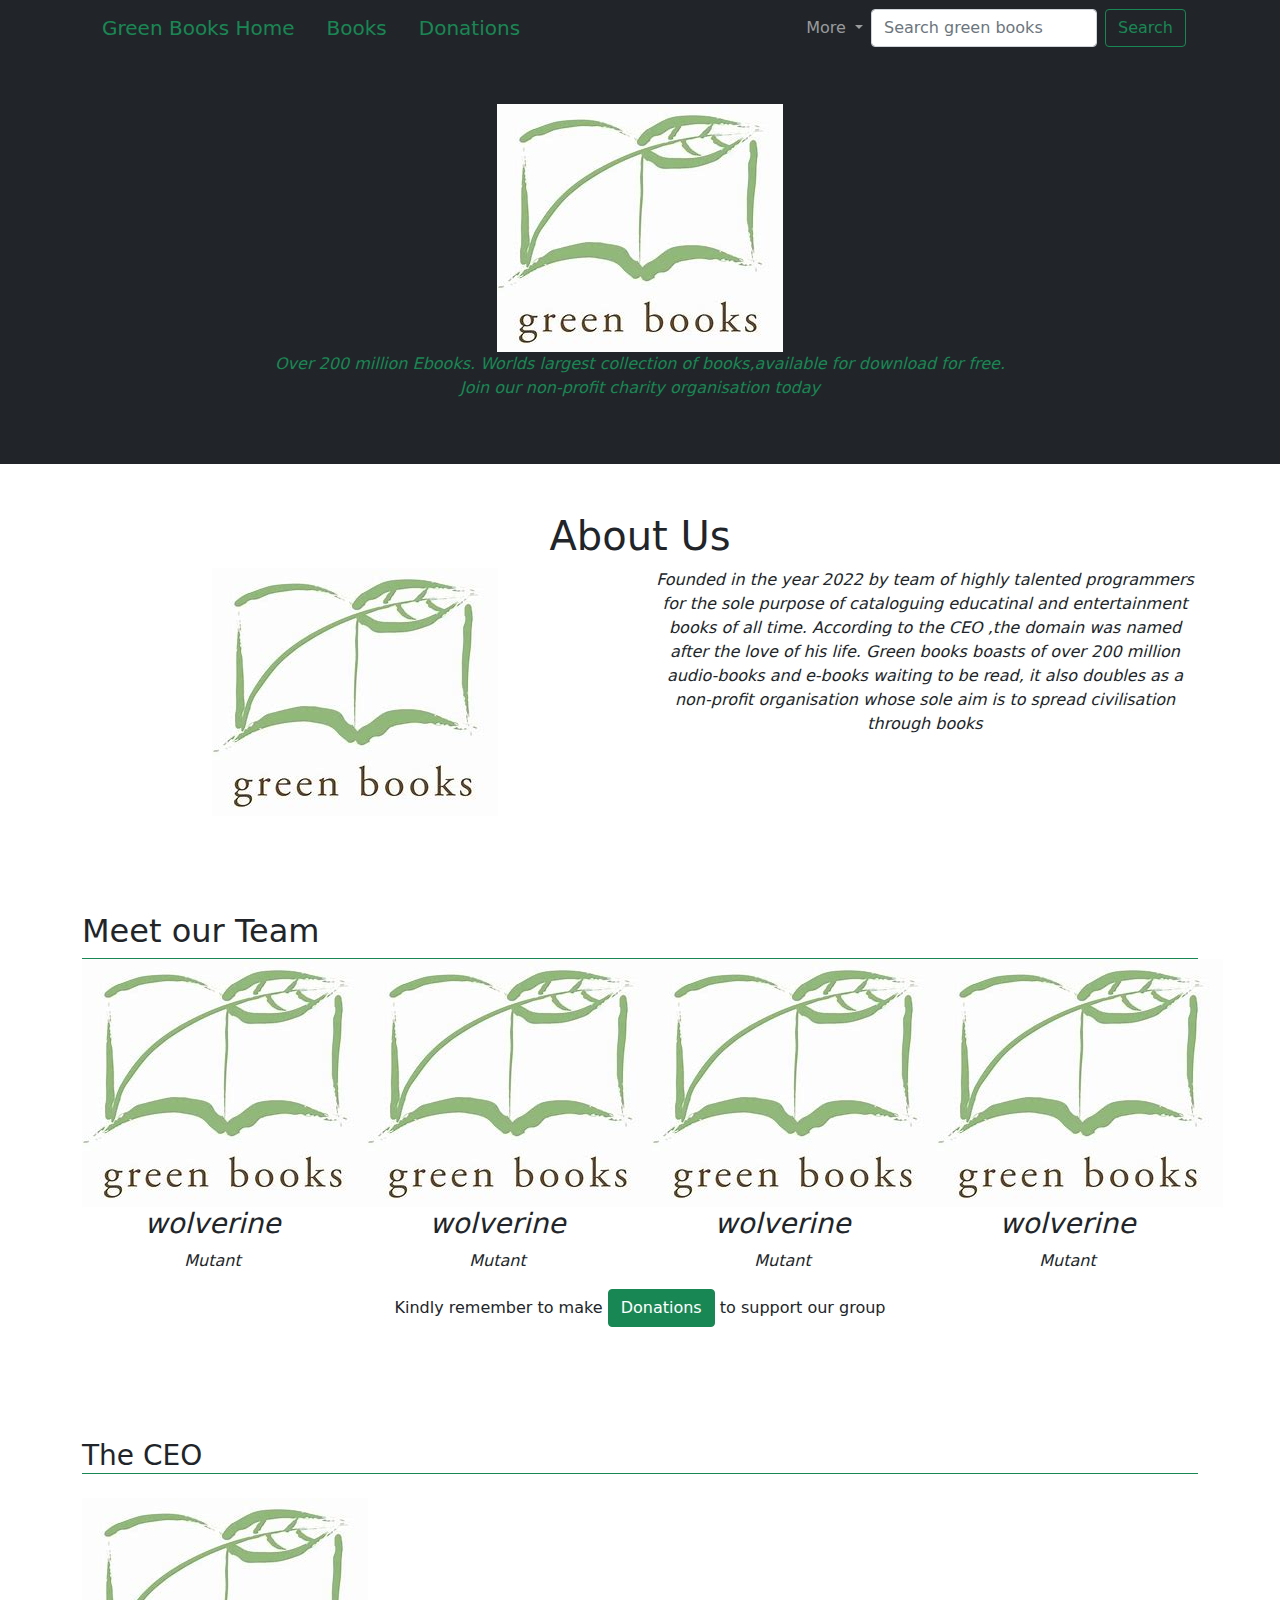
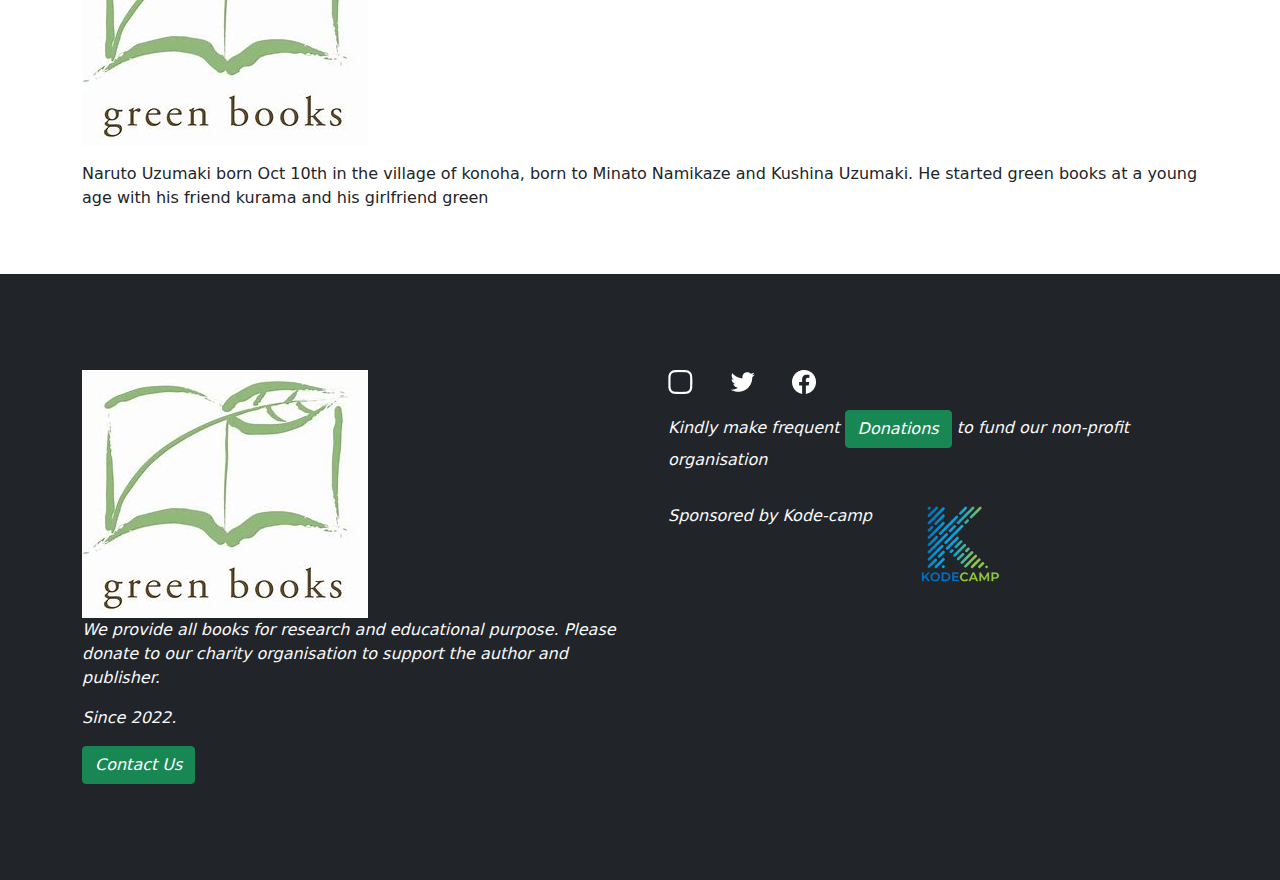
==== about.html @ b1365628 "ch:new file" ====
<!DOCTYPE html>
<html lang="en">
<head>
    <meta charset="UTF-8">
    <meta http-equiv="X-UA-Compatible" content="IE=edge">
    <meta name="viewport" content="width=device-width, initial-scale=1.0">
    <link rel="stylesheet" href="css/style.css">
    <link rel="stylesheet" href="css/bootstrap.min.css">
    <title>About</title>
</head>
<body>
    <section id="header-section" class="navbar-dark bg-dark">
        <div class="container">
           <div class="nav-section">
               <nav class="navbar navbar-expand-lg ">
                   <div class="container-fluid">
                     <a class="navbar-brand text-success px-2" href="#">Green Books Home</a>
                     <a class="navbar-brand text-success px-2" href="#">Books</a>
                     <a class="navbar-brand text-success px-2" href="#">Donations</a>
                     <button class="navbar-toggler" type="button" data-bs-toggle="collapse" data-bs-target="#navbarSupportedContent" aria-controls="navbarSupportedContent" aria-expanded="false" aria-label="Toggle navigation">
                       <span class="navbar-toggler-icon"></span>
                     </button>
                     <div class="collapse navbar-collapse" id="navbarSupportedContent">
                       <ul class="navbar-nav ms-auto mb-2 mb-lg-0">
                         
                        
                         <li class="nav-item dropdown">
                           <a class="nav-link dropdown-toggle" href="#" id="navbarDropdown" role="button" data-bs-toggle="dropdown" aria-expanded="false">
                             More
                           </a>
                           <ul class="dropdown-menu" aria-labelledby="navbarDropdown">
                             <li><a class="dropdown-item" href="#">Login</a></li>
                             <li><a class="dropdown-item" href="#">Sign Up</a></li> 
                             <li><hr class="dropdown-divider"></li>
                             <li><a class="dropdown-item" href="#">Authors</a></li> 
                             <li><a class="dropdown-item" href="#">Contact Us</a></li> 
                             <li><a class="dropdown-item" href="#">Place Order</a></li> 
                             <li><a class="dropdown-item" href="#">FAQs</a></li>
                             <li><a class="dropdown-item" href="#">About us</a></li> 
       
                             
                           </ul>
                         </li>
                         
                       </ul>
                       <form class="d-flex">
                         <input class="form-control me-2" type="search" placeholder="Search green books" aria-label="Search">
                         <button class="btn btn-outline-success" type="submit">Search</button>
                       </form>
                     </div>
                   </div>
                 </nav>
              
       
            </div>
        </div>
        <div class="header-icon text-center py-5" >
            <img src="img/OIP.jpg" alt="">
            <p class="text-success"> <i>Over 200 million Ebooks. Worlds largest collection of books,available for download for free. <br> Join our non-profit charity organisation today</i> </p>
   
        </div>
    </section>    
   <section id="about-header" class="py-5">
           <div class="container">
               <div class="about-us">
                   <div class="text-center">
                       <h1>About Us</h1>
                   </div>
               </div>
               <div class="about-message">
                   <div class="row">
                       <div class="col-lg-6 col-md-12 col-12">
                           <div class="icon text-center">
                               <img src="img/OIP.jpg" alt="green-books">
                           </div>

                       </div>
                       <div class="col-lg-6 col-md-12 col-12">
                           <div class="about-text fst-italic">
                               <p class="text-center">Founded in the year 2022 by team of highly talented programmers for the sole purpose of cataloguing educatinal and entertainment books of all time. According to the CEO ,the domain was named after the love of his life.
                                   Green books boasts of over 200 million audio-books and e-books waiting to be read, it also doubles as a non-profit organisation whose sole aim is to spread civilisation through books
                               </p>
                           </div>

                       </div>
                   </div>
               </div>
           </div>
    </section>
    <section id="team-section" class="py-5">
        <div class="container">
            <div class="header border-bottom border-success">
                <h2>Meet our Team</h2>
            </div>
            <div class="row">
                
                    <div class="col-lg-3 col-md-6 col-12">
                       <div class="image-bag text-center fst-italic">
                           <img src="img/OIP.jpg" alt="">
                           <h3>wolverine</h3>
                           <p>Mutant</p>
                       </div> 

                    </div>
                    <div class="col-lg-3 col-md-6 col-12">
                        <div class="image-bag text-center fst-italic">
                            <img src="img/OIP.jpg" alt="">
                            <h3>wolverine</h3>
                            <p>Mutant</p>
                        </div> 
                    </div>
                    <div class="col-lg-3 col-md-6 col-12">
                        <div class="image-bag text-center fst-italic">
                            <img src="img/OIP.jpg" alt="">
                            <h3>wolverine</h3>
                            <p>Mutant</p>
                        </div> 


                    </div>
                    <div class="col-lg-3 col-md-6 col-12">
                        <div class="image-bag text-center fst-italic">
                            <img src="img/OIP.jpg" alt="">
                            <h3>wolverine</h3>
                            <p>Mutant</p>
                        </div> 


                    </div>
                
               
            </div>
            <div class="text-center">
                <p>Kindly remember to make <a class="btn btn-success" href="#" role="button">Donations</a> to support our group</p>
            </div>
        </div>
    </section>
    <section id="ceo-section" class="py-5">
        <div class="container">
            <h3 class="border-bottom border-success">The CEO</h3>
            <div class="ceo-image d-flex py-3">
                <img src="img/OIP.jpg" alt="ceo-img" class="img-fluid">
            </div>
            <p>Naruto Uzumaki born Oct 10th in the village of konoha, born to Minato Namikaze and Kushina Uzumaki. He started green books at a young age with his friend kurama and his girlfriend green </p> 
        </div>
    </section>
    <section id="bottom" class="py-5 bg-dark">
        <div class="container">
            <div class="row ">
                <div class="col-lg-6 col-md-12 col-12 fst-italic py-5">
                    <div class="green-icon">
                        <img src="img/OIP.jpg" alt="green-books" class="img-fluid">
                    </div>
                    <p class="text-light"> We provide all books for research and educational purpose. Please donate to our charity organisation to support the author and publisher.</p>
                    <p class="text-light">Since 2022.</p>
                    <a class="btn btn-success" href="#" role="button">Contact Us</a>
                    

                </div>
                <div class="col-lg-6 col-md-12 col-12 fst-italic py-5">
                    <div class="media-icons ">
                        <img src="img/instagram.png" alt="instagaram" class="px-3">
                        <img src="img/twitter.png" alt="twitter" class="px-3">
                        <img src="img/Vector.png" alt="vector" class="px-3">
                    </div>
                    <p class="text-light px-3 pt-3"> Kindly make frequent  <a class="btn btn-success " href="#" role="button">Donations</a> to fund our non-profit organisation </p>
                    <p>
                        <div class="d-flex ">
                            <div class="text text-light px-3 pt-3">
                                Sponsored by Kode-camp
                            </div>
                            
                                <img src="img/kodecamp_logo.png" alt="">
                            
                        </div>
                    </p>

                </div>

            </div>

        </div>

    </section> 
    
    

    <script src="js/bootstrap.min.js"></script>
</body>
</html>
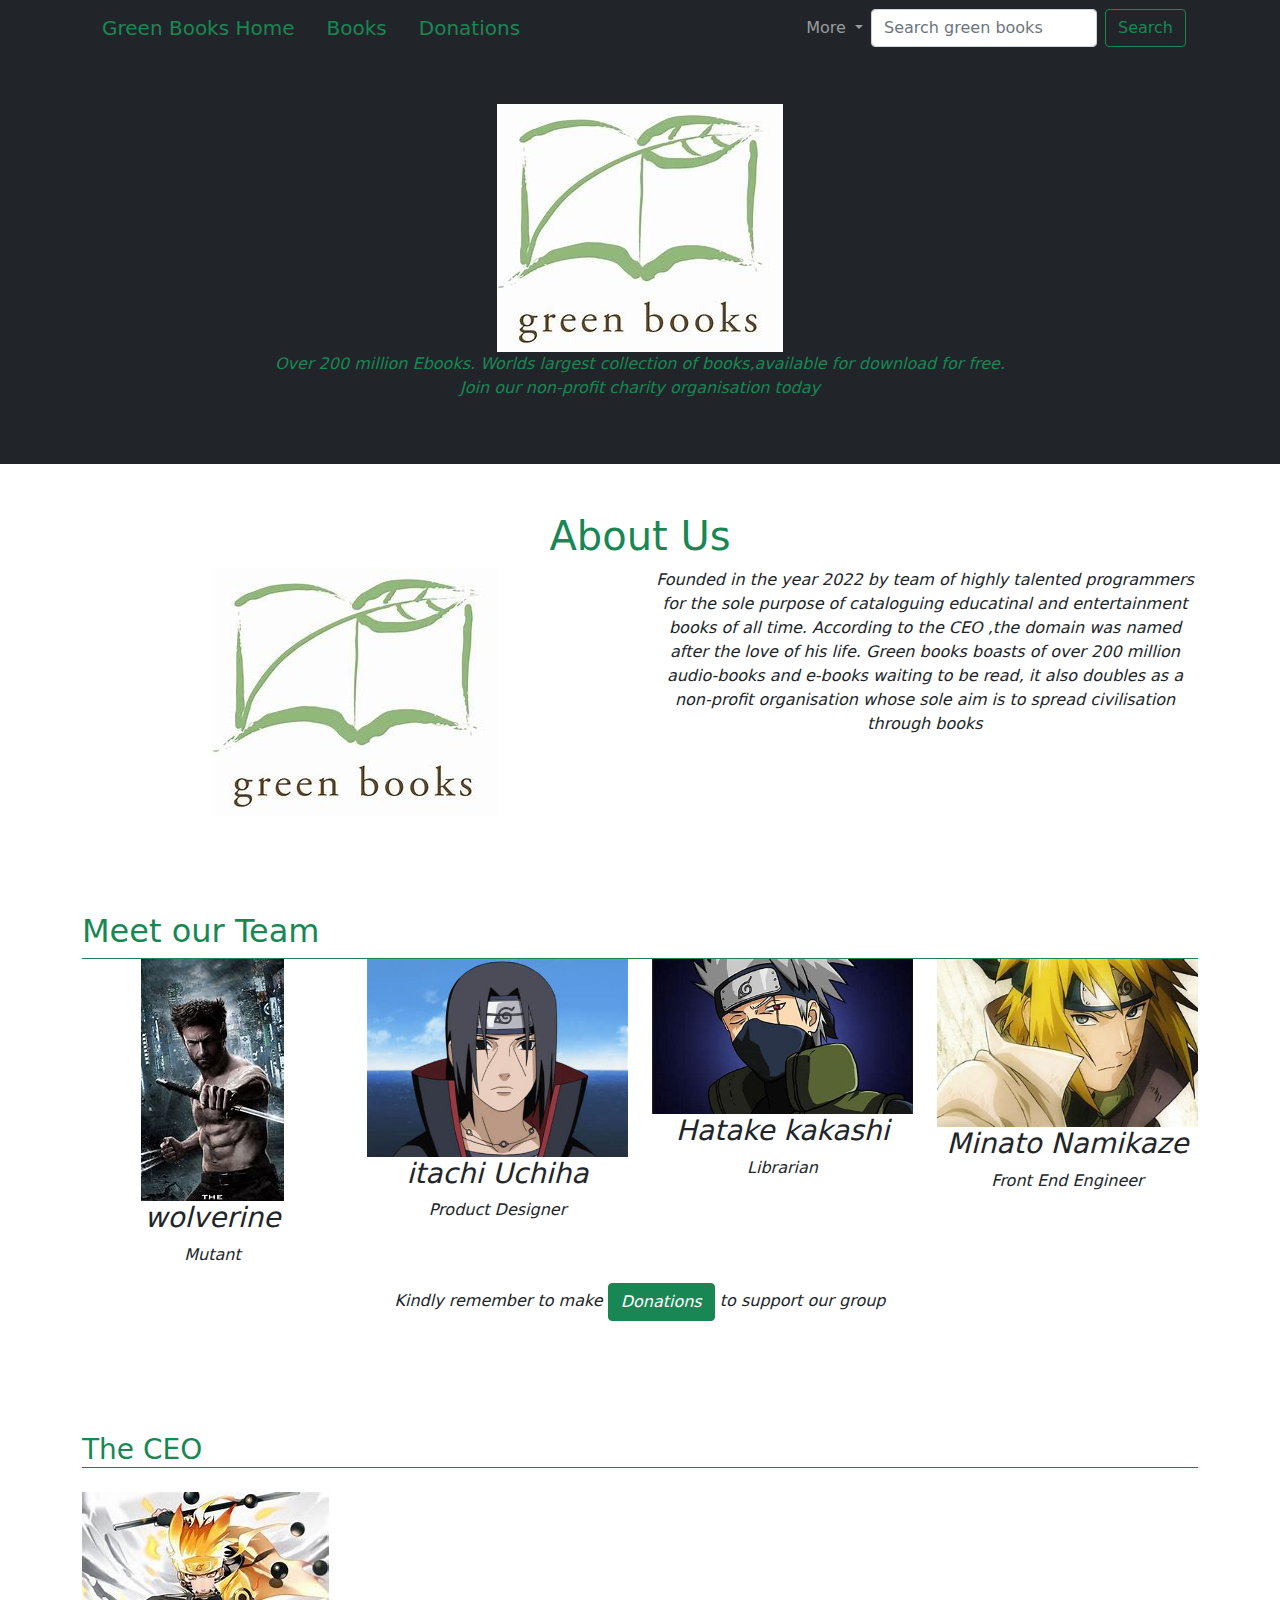
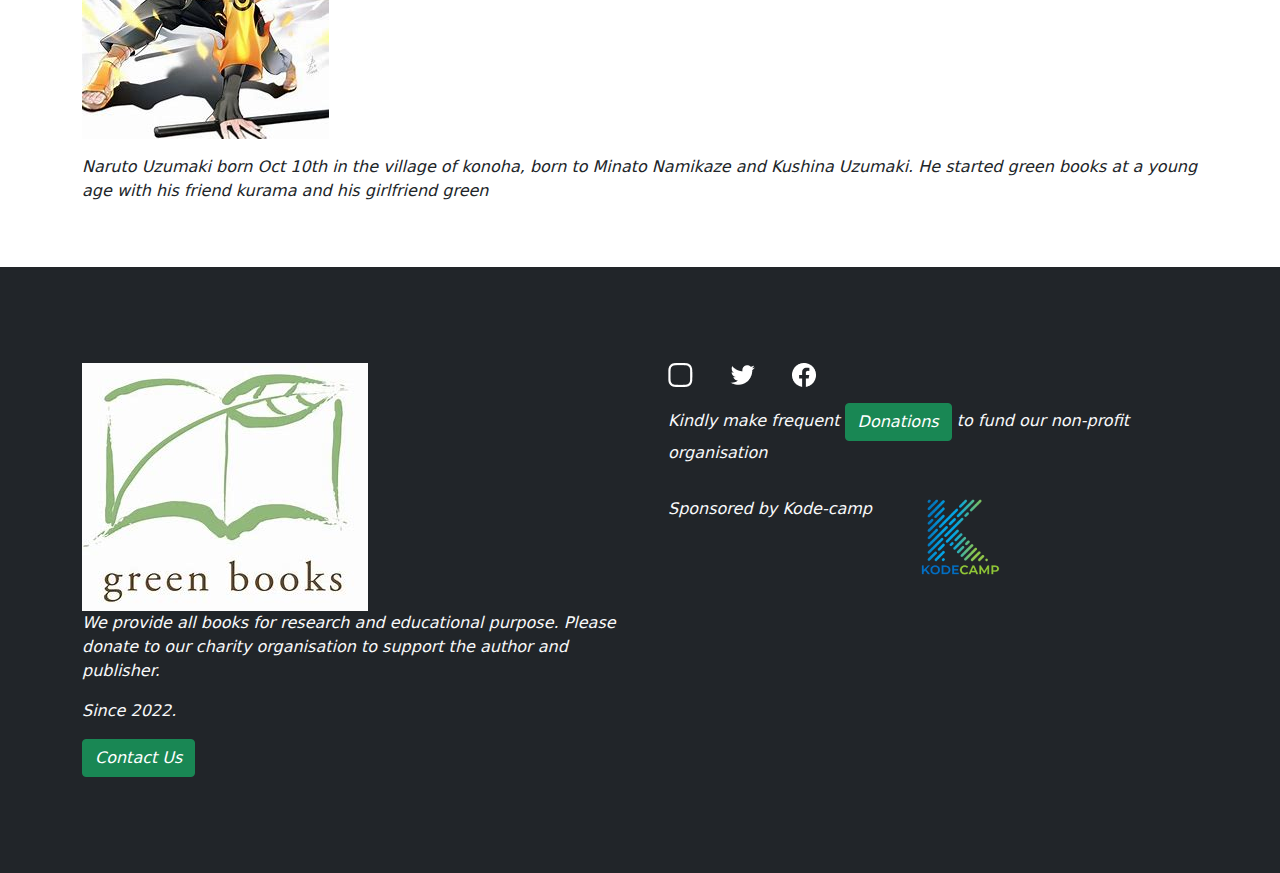
==== commit 1048be6e: "ch:update" ====
--- a/about.html
+++ b/about.html
@@ -33,10 +33,10 @@
                              <li><a class="dropdown-item" href="#">Sign Up</a></li> 
                              <li><hr class="dropdown-divider"></li>
                              <li><a class="dropdown-item" href="#">Authors</a></li> 
-                             <li><a class="dropdown-item" href="#">Contact Us</a></li> 
+                             <li><a class="dropdown-item" href="contact.html">Contact Us</a></li> 
                              <li><a class="dropdown-item" href="#">Place Order</a></li> 
                              <li><a class="dropdown-item" href="#">FAQs</a></li>
-                             <li><a class="dropdown-item" href="#">About us</a></li> 
+                             <li><a class="dropdown-item" href="about.html">About us</a></li> 
        
                              
                            </ul>
@@ -62,8 +62,8 @@
     </section>    
    <section id="about-header" class="py-5">
            <div class="container">
-               <div class="about-us">
-                   <div class="text-center">
+               <div class="about-us ">
+                   <div class="text-center text-success">
                        <h1>About Us</h1>
                    </div>
                </div>
@@ -90,13 +90,13 @@
     <section id="team-section" class="py-5">
         <div class="container">
             <div class="header border-bottom border-success">
-                <h2>Meet our Team</h2>
+                <h2 class="text-success">Meet our Team</h2>
             </div>
             <div class="row">
                 
                     <div class="col-lg-3 col-md-6 col-12">
                        <div class="image-bag text-center fst-italic">
-                           <img src="img/OIP.jpg" alt="">
+                           <img src="img/download (1).jpg" alt="" class="img-fluid">
                            <h3>wolverine</h3>
                            <p>Mutant</p>
                        </div> 
@@ -104,25 +104,25 @@
                     </div>
                     <div class="col-lg-3 col-md-6 col-12">
                         <div class="image-bag text-center fst-italic">
-                            <img src="img/OIP.jpg" alt="">
-                            <h3>wolverine</h3>
-                            <p>Mutant</p>
+                            <img src="img/OIP (27).jpg" alt="" class="img-fluid">
+                            <h3>itachi Uchiha</h3>
+                            <p>Product Designer</p>
                         </div> 
                     </div>
                     <div class="col-lg-3 col-md-6 col-12">
                         <div class="image-bag text-center fst-italic">
-                            <img src="img/OIP.jpg" alt="">
-                            <h3>wolverine</h3>
-                            <p>Mutant</p>
+                            <img src="img/download (2).jpg" alt="" class="img-fluid">
+                            <h3>Hatake kakashi</h3>
+                            <p>Librarian</p>
                         </div> 
 
 
                     </div>
                     <div class="col-lg-3 col-md-6 col-12">
                         <div class="image-bag text-center fst-italic">
-                            <img src="img/OIP.jpg" alt="">
-                            <h3>wolverine</h3>
-                            <p>Mutant</p>
+                            <img src="img/OIP (28).jpg" alt="" class="img-fluid">
+                            <h3>Minato Namikaze</h3>
+                            <p>Front End Engineer</p>
                         </div> 
 
 
@@ -130,18 +130,18 @@
                 
                
             </div>
-            <div class="text-center">
+            <div class="text-center fst-italic">
                 <p>Kindly remember to make <a class="btn btn-success" href="#" role="button">Donations</a> to support our group</p>
             </div>
         </div>
     </section>
     <section id="ceo-section" class="py-5">
         <div class="container">
-            <h3 class="border-bottom border-success">The CEO</h3>
+            <h3 class="border-bottom border-success text-success">The CEO</h3>
             <div class="ceo-image d-flex py-3">
-                <img src="img/OIP.jpg" alt="ceo-img" class="img-fluid">
+                <img src="img/OIP (29).jpg" alt="ceo-img" class="img-fluid">
             </div>
-            <p>Naruto Uzumaki born Oct 10th in the village of konoha, born to Minato Namikaze and Kushina Uzumaki. He started green books at a young age with his friend kurama and his girlfriend green </p> 
+            <p class="fst-italic">Naruto Uzumaki born Oct 10th in the village of konoha, born to Minato Namikaze and Kushina Uzumaki. He started green books at a young age with his friend kurama and his girlfriend green </p> 
         </div>
     </section>
     <section id="bottom" class="py-5 bg-dark">
--- a/css/style.css
+++ b/css/style.css
@@ -0,0 +1,18 @@
+*{
+    margin: 0;
+    padding: 0;
+    box-sizing: border-box;
+}
+.image-box img{
+    width: 100% !important;
+}
+.book-box img{
+    width: 100%  !important;
+}
+.contact-books img{
+    width: 100% !important;
+}
+.contact-books img a{
+    width: 100% !important;
+
+}
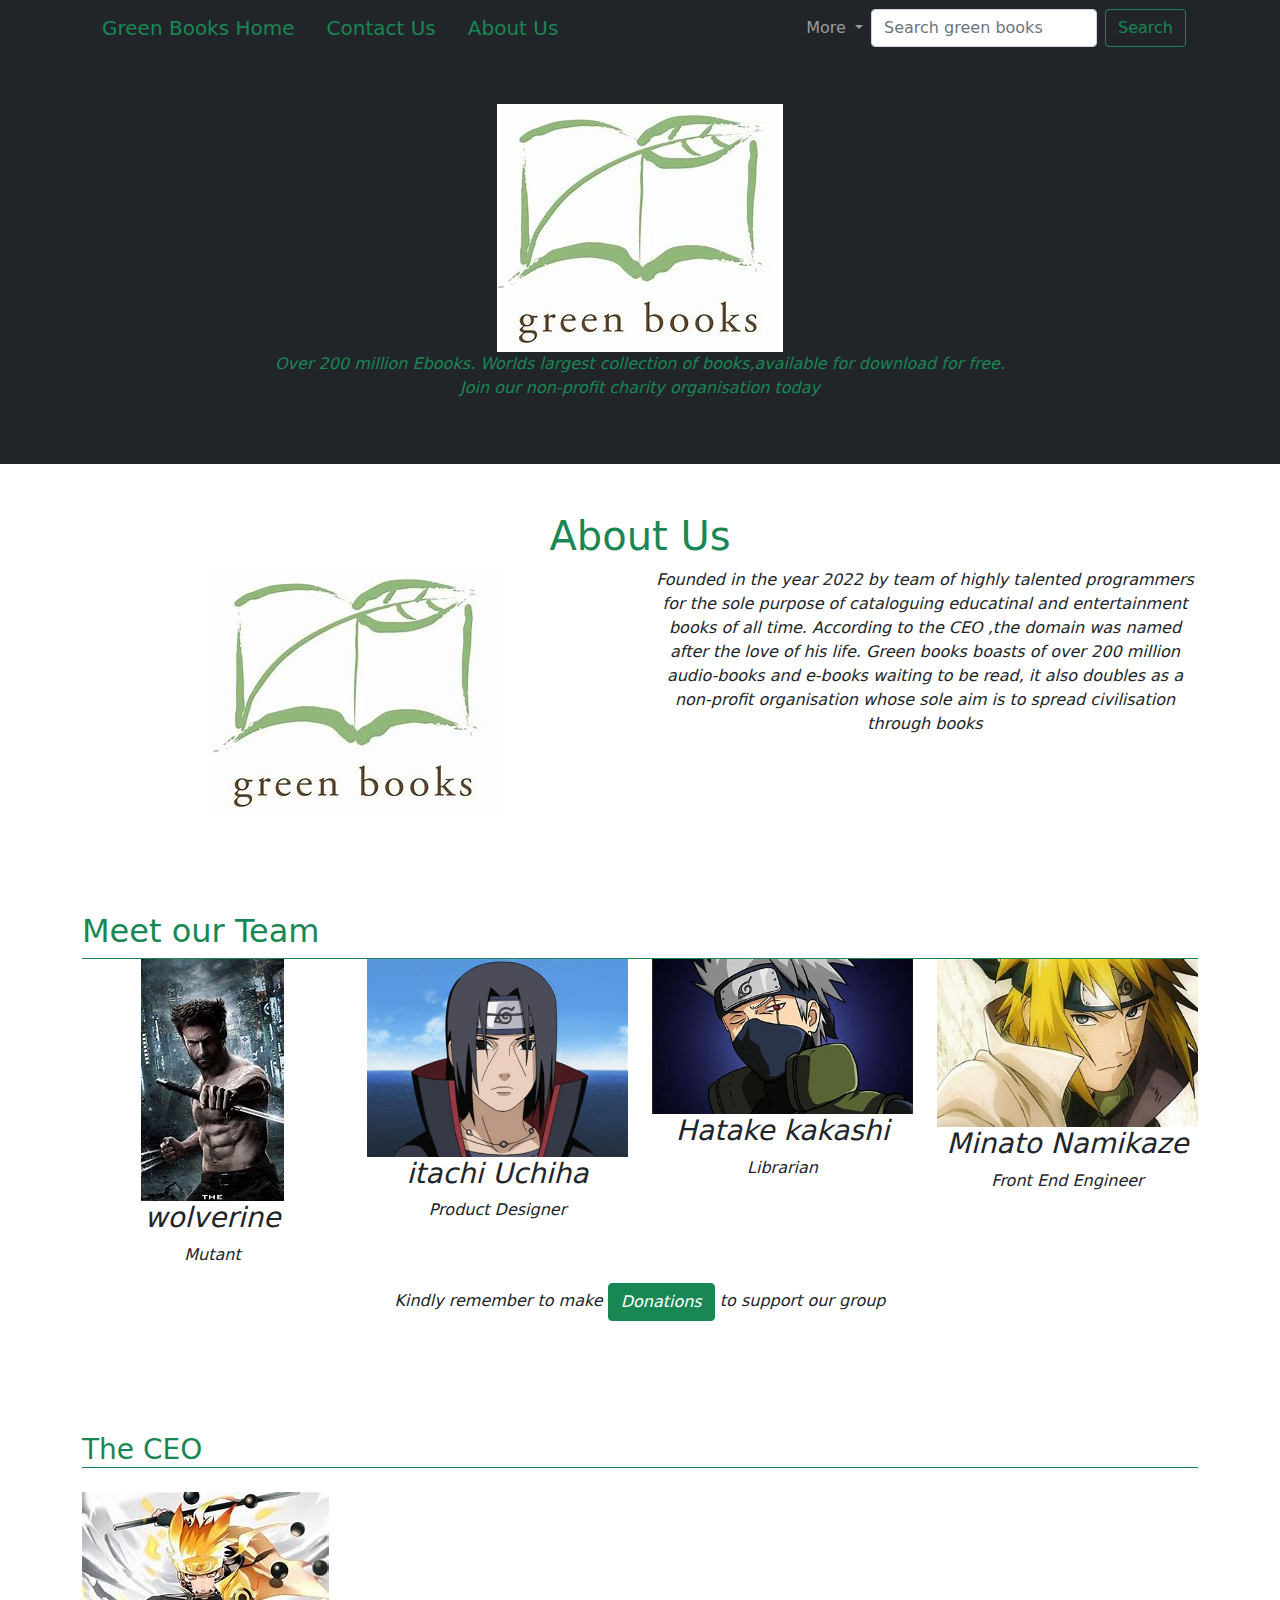
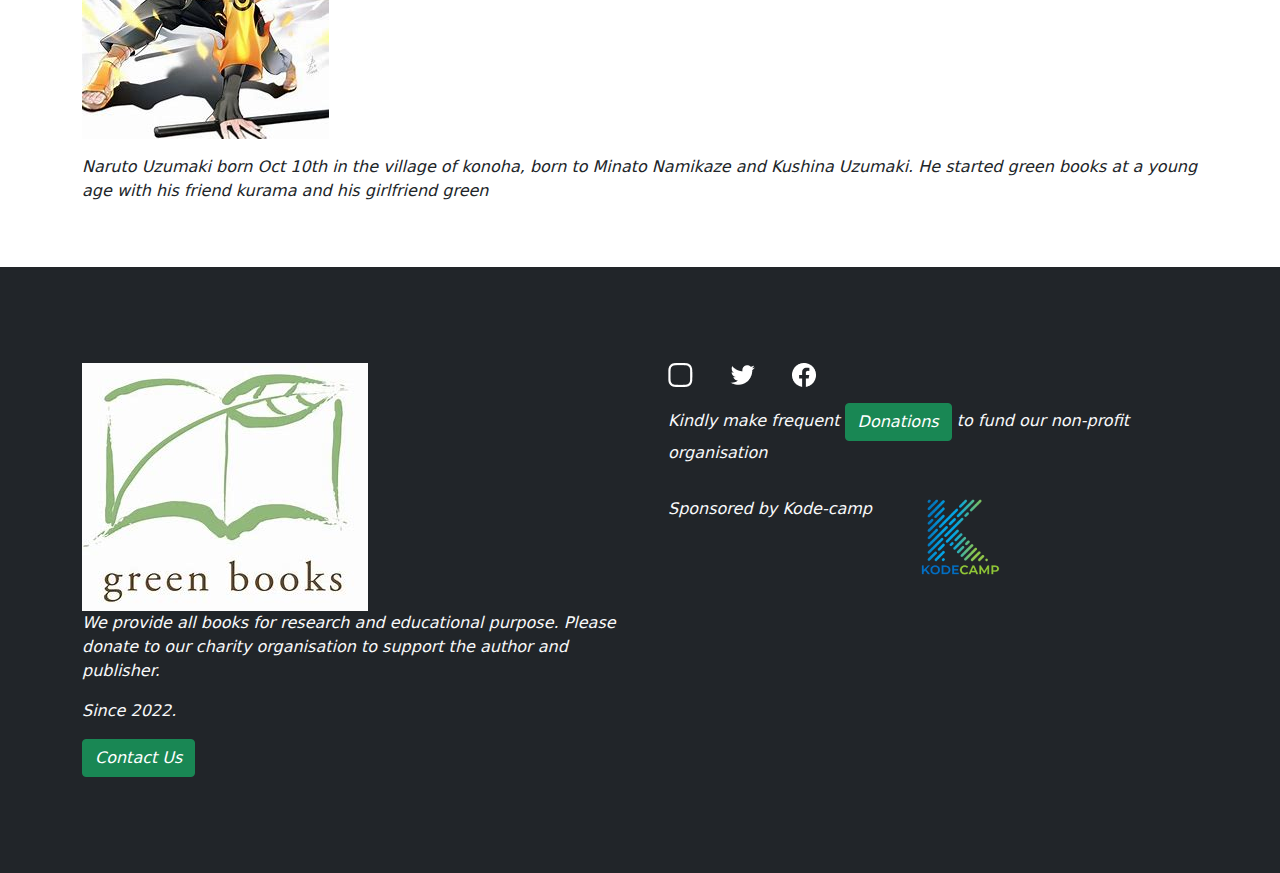
==== commit fc7f0bde: "new changes" ====
--- a/about.html
+++ b/about.html
@@ -14,9 +14,9 @@
            <div class="nav-section">
                <nav class="navbar navbar-expand-lg ">
                    <div class="container-fluid">
-                     <a class="navbar-brand text-success px-2" href="#">Green Books Home</a>
-                     <a class="navbar-brand text-success px-2" href="#">Books</a>
-                     <a class="navbar-brand text-success px-2" href="#">Donations</a>
+                     <a class="navbar-brand text-success px-2" href="index.html">Green Books Home</a>
+                     <a class="navbar-brand text-success px-2" href="contact.html">Contact Us</a>
+                     <a class="navbar-brand text-success px-2" href="about.html">About Us</a>
                      <button class="navbar-toggler" type="button" data-bs-toggle="collapse" data-bs-target="#navbarSupportedContent" aria-controls="navbarSupportedContent" aria-expanded="false" aria-label="Toggle navigation">
                        <span class="navbar-toggler-icon"></span>
                      </button>
@@ -33,10 +33,10 @@
                              <li><a class="dropdown-item" href="#">Sign Up</a></li> 
                              <li><hr class="dropdown-divider"></li>
                              <li><a class="dropdown-item" href="#">Authors</a></li> 
-                             <li><a class="dropdown-item" href="contact.html">Contact Us</a></li> 
+                             <li><a class="dropdown-item" href="#">Books</a></li> 
                              <li><a class="dropdown-item" href="#">Place Order</a></li> 
                              <li><a class="dropdown-item" href="#">FAQs</a></li>
-                             <li><a class="dropdown-item" href="about.html">About us</a></li> 
+                             <li><a class="dropdown-item" href="#">Donations</a></li> 
        
                              
                            </ul>
@@ -153,7 +153,7 @@
                     </div>
                     <p class="text-light"> We provide all books for research and educational purpose. Please donate to our charity organisation to support the author and publisher.</p>
                     <p class="text-light">Since 2022.</p>
-                    <a class="btn btn-success" href="#" role="button">Contact Us</a>
+                    <a class="btn btn-success" href="contact.html" role="button">Contact Us</a>
                     
 
                 </div>
--- a/css/style.css
+++ b/css/style.css
@@ -5,6 +5,7 @@
 }
 .image-box img{
     width: 100% !important;
+    width: 100vh;
 }
 .book-box img{
     width: 100%  !important;
@@ -12,7 +13,3 @@
 .contact-books img{
     width: 100% !important;
 }
-.contact-books img a{
-    width: 100% !important;
-
-}
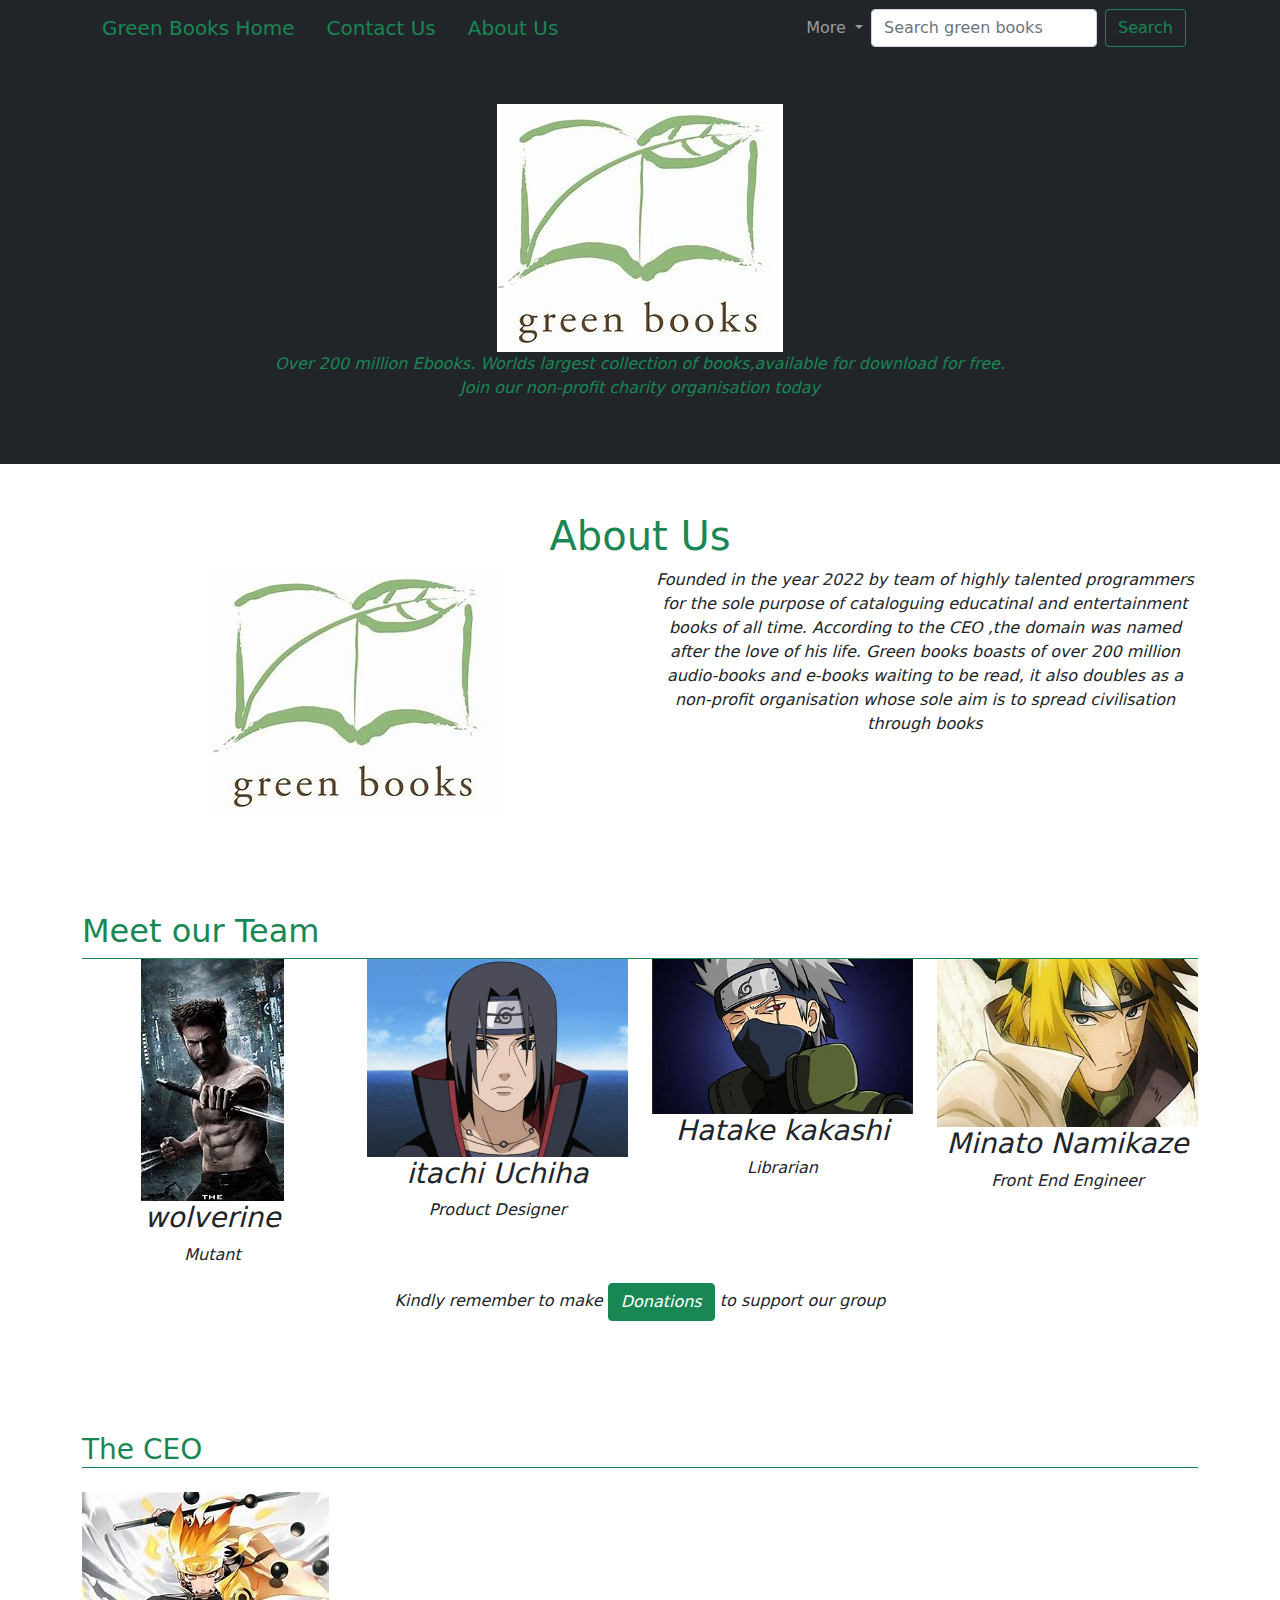
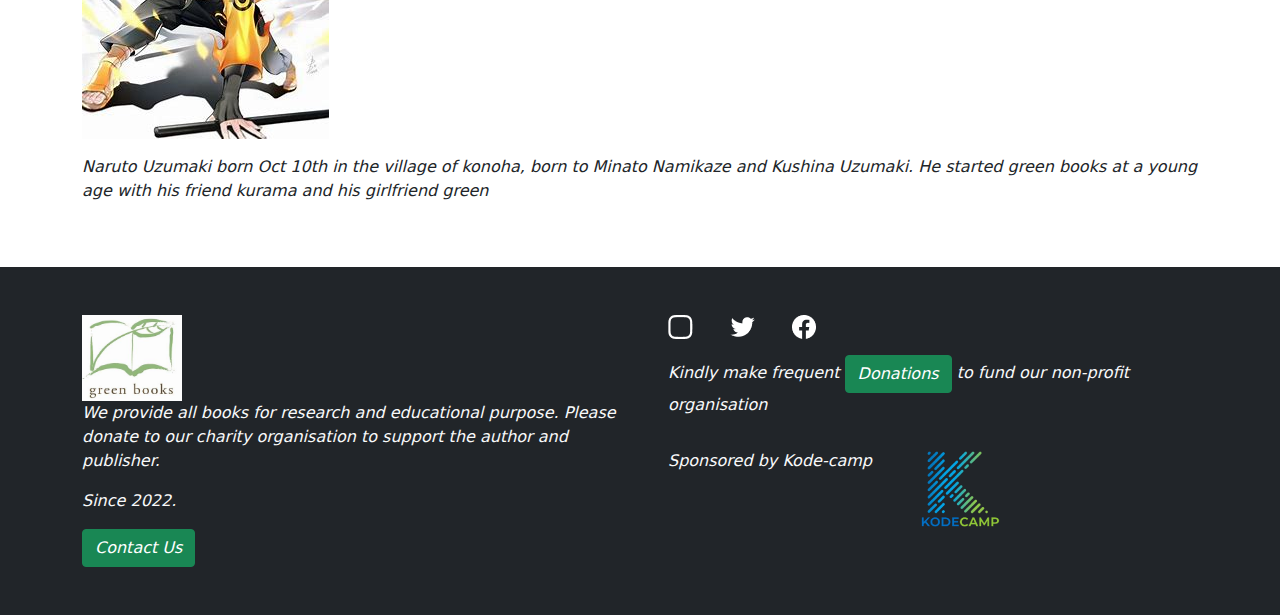
==== commit 2f512824: "new changes" ====
--- a/about.html
+++ b/about.html
@@ -144,7 +144,7 @@
             <p class="fst-italic">Naruto Uzumaki born Oct 10th in the village of konoha, born to Minato Namikaze and Kushina Uzumaki. He started green books at a young age with his friend kurama and his girlfriend green </p> 
         </div>
     </section>
-    <section id="bottom" class="py-5 bg-dark">
+    <section id="bottom" class=" bg-dark">
         <div class="container">
             <div class="row ">
                 <div class="col-lg-6 col-md-12 col-12 fst-italic py-5">
--- a/css/style.css
+++ b/css/style.css
@@ -13,3 +13,12 @@
 .contact-books img{
     width: 100% !important;
 }
+.green-icon{
+    width: 100px;
+}
+#contact-icons{
+    background:linear-gradient(100deg, rgba(119, 119, 122, 0.8), rgba(176, 176, 181, 0.8) ), url(../img/OIP\ \(24\).jpg);
+    background-repeat: no-repeat;
+    background-size: cover;
+    background-position: center;
+} 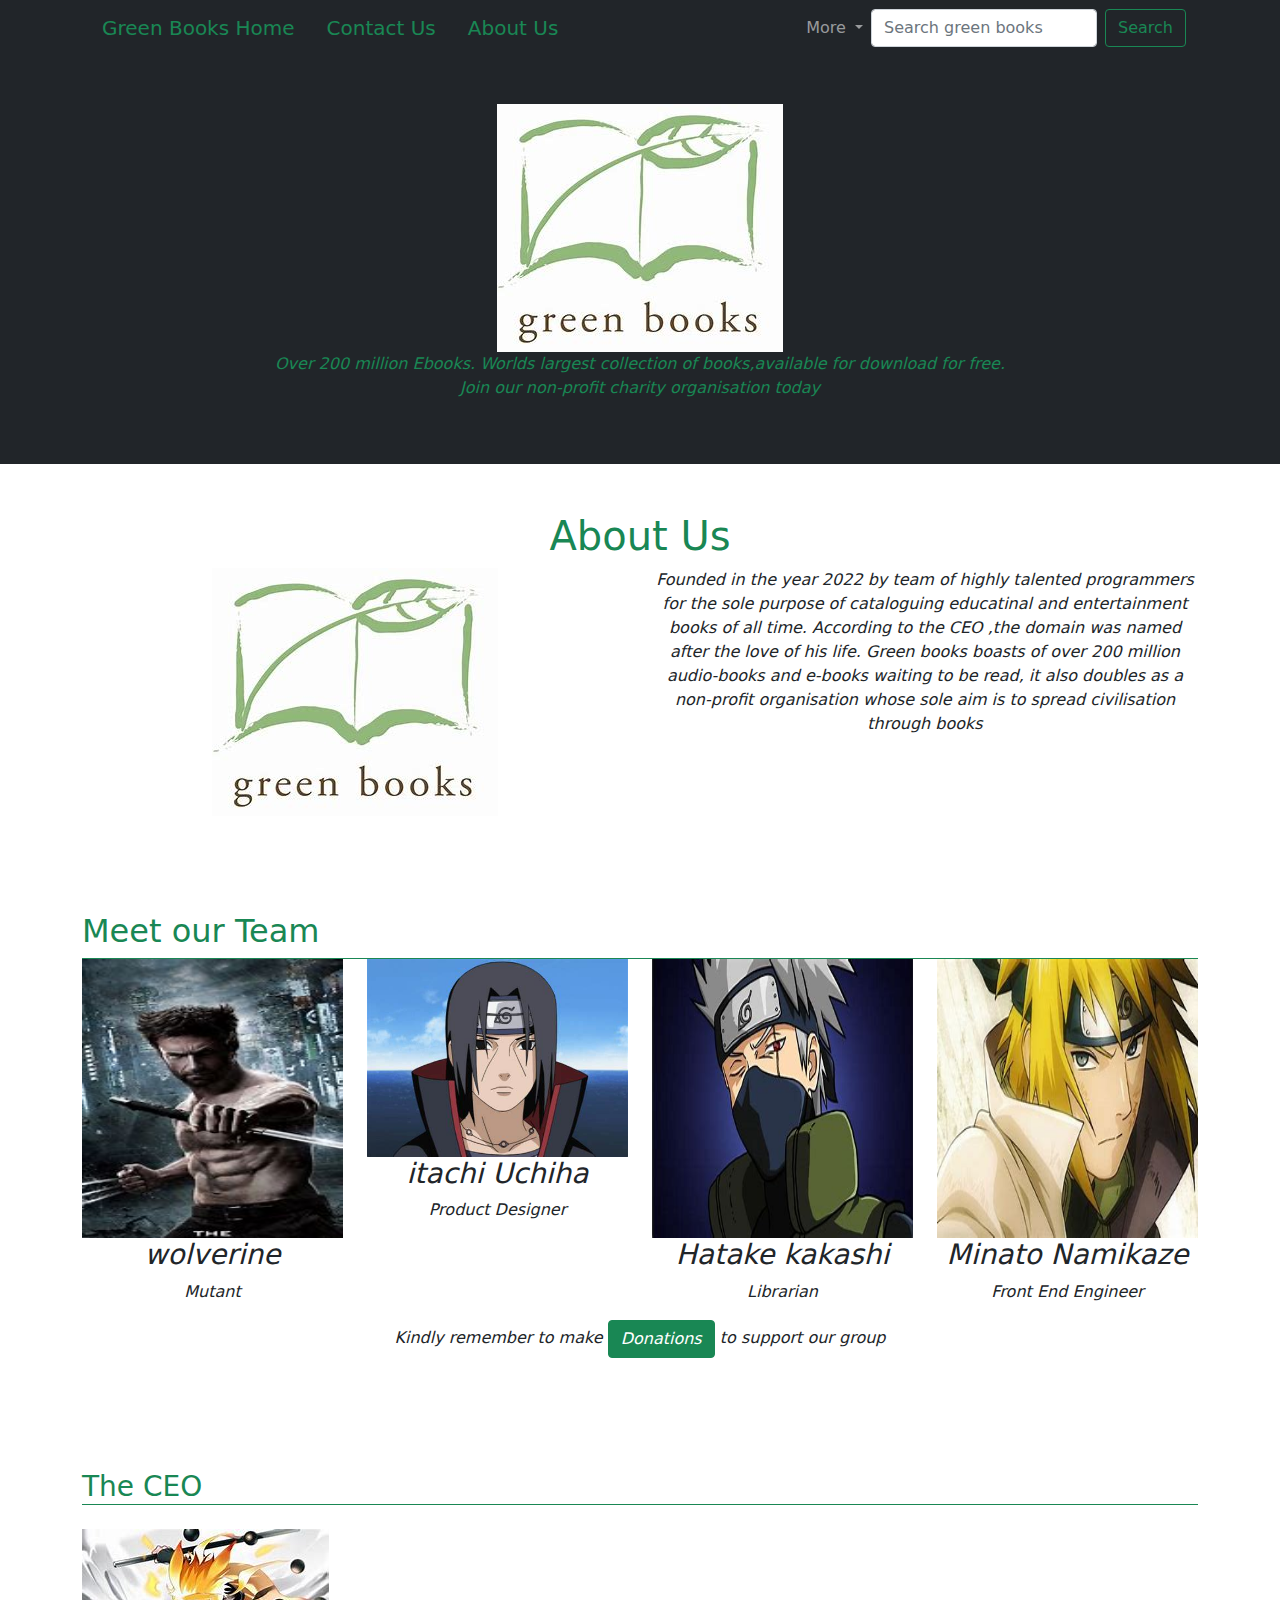
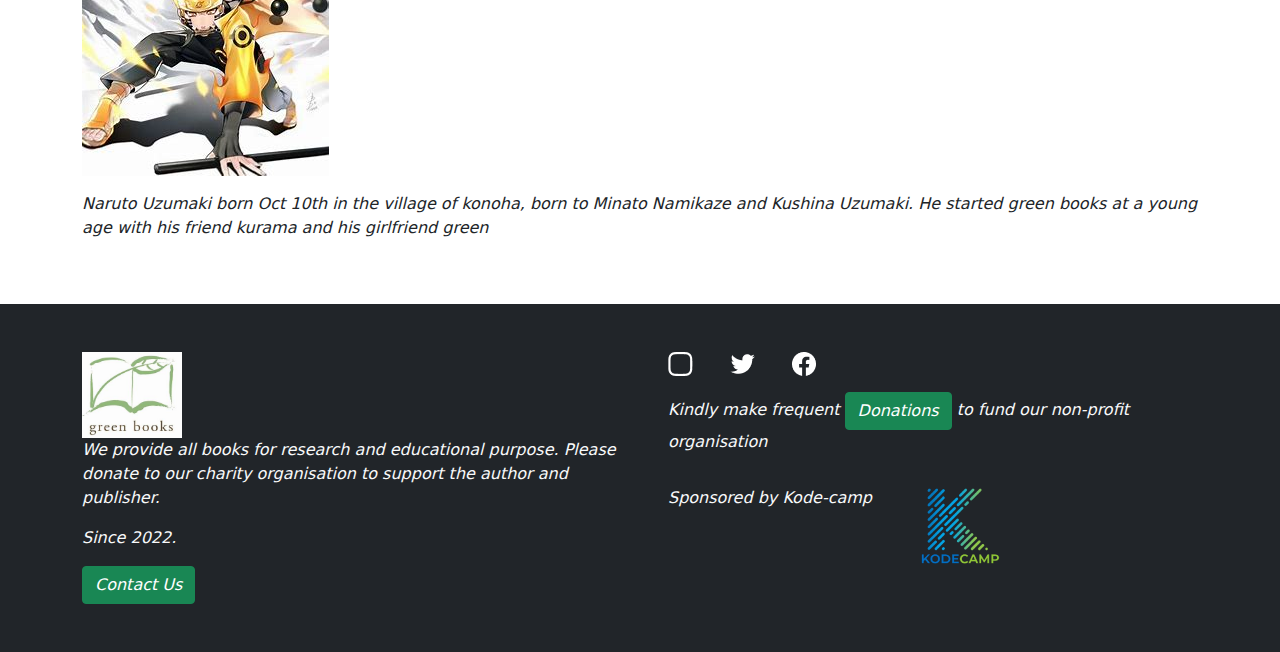
==== commit 402062fb: "new changes" ====
--- a/about.html
+++ b/about.html
@@ -96,7 +96,7 @@
                 
                     <div class="col-lg-3 col-md-6 col-12">
                        <div class="image-bag text-center fst-italic">
-                           <img src="img/download (1).jpg" alt="" class="img-fluid">
+                           <img src="img/download (1).jpg" alt="" class="img-fluid" style="width: 30vh; height: 31vh;" >
                            <h3>wolverine</h3>
                            <p>Mutant</p>
                        </div> 
@@ -111,7 +111,7 @@
                     </div>
                     <div class="col-lg-3 col-md-6 col-12">
                         <div class="image-bag text-center fst-italic">
-                            <img src="img/download (2).jpg" alt="" class="img-fluid">
+                            <img src="img/download (2).jpg" alt="" class="img-fluid" style="height: 31vh">
                             <h3>Hatake kakashi</h3>
                             <p>Librarian</p>
                         </div> 
@@ -120,7 +120,7 @@
                     </div>
                     <div class="col-lg-3 col-md-6 col-12">
                         <div class="image-bag text-center fst-italic">
-                            <img src="img/OIP (28).jpg" alt="" class="img-fluid">
+                            <img src="img/OIP (28).jpg" alt="" class="img-fluid" style="height: 31vh;">
                             <h3>Minato Namikaze</h3>
                             <p>Front End Engineer</p>
                         </div> 
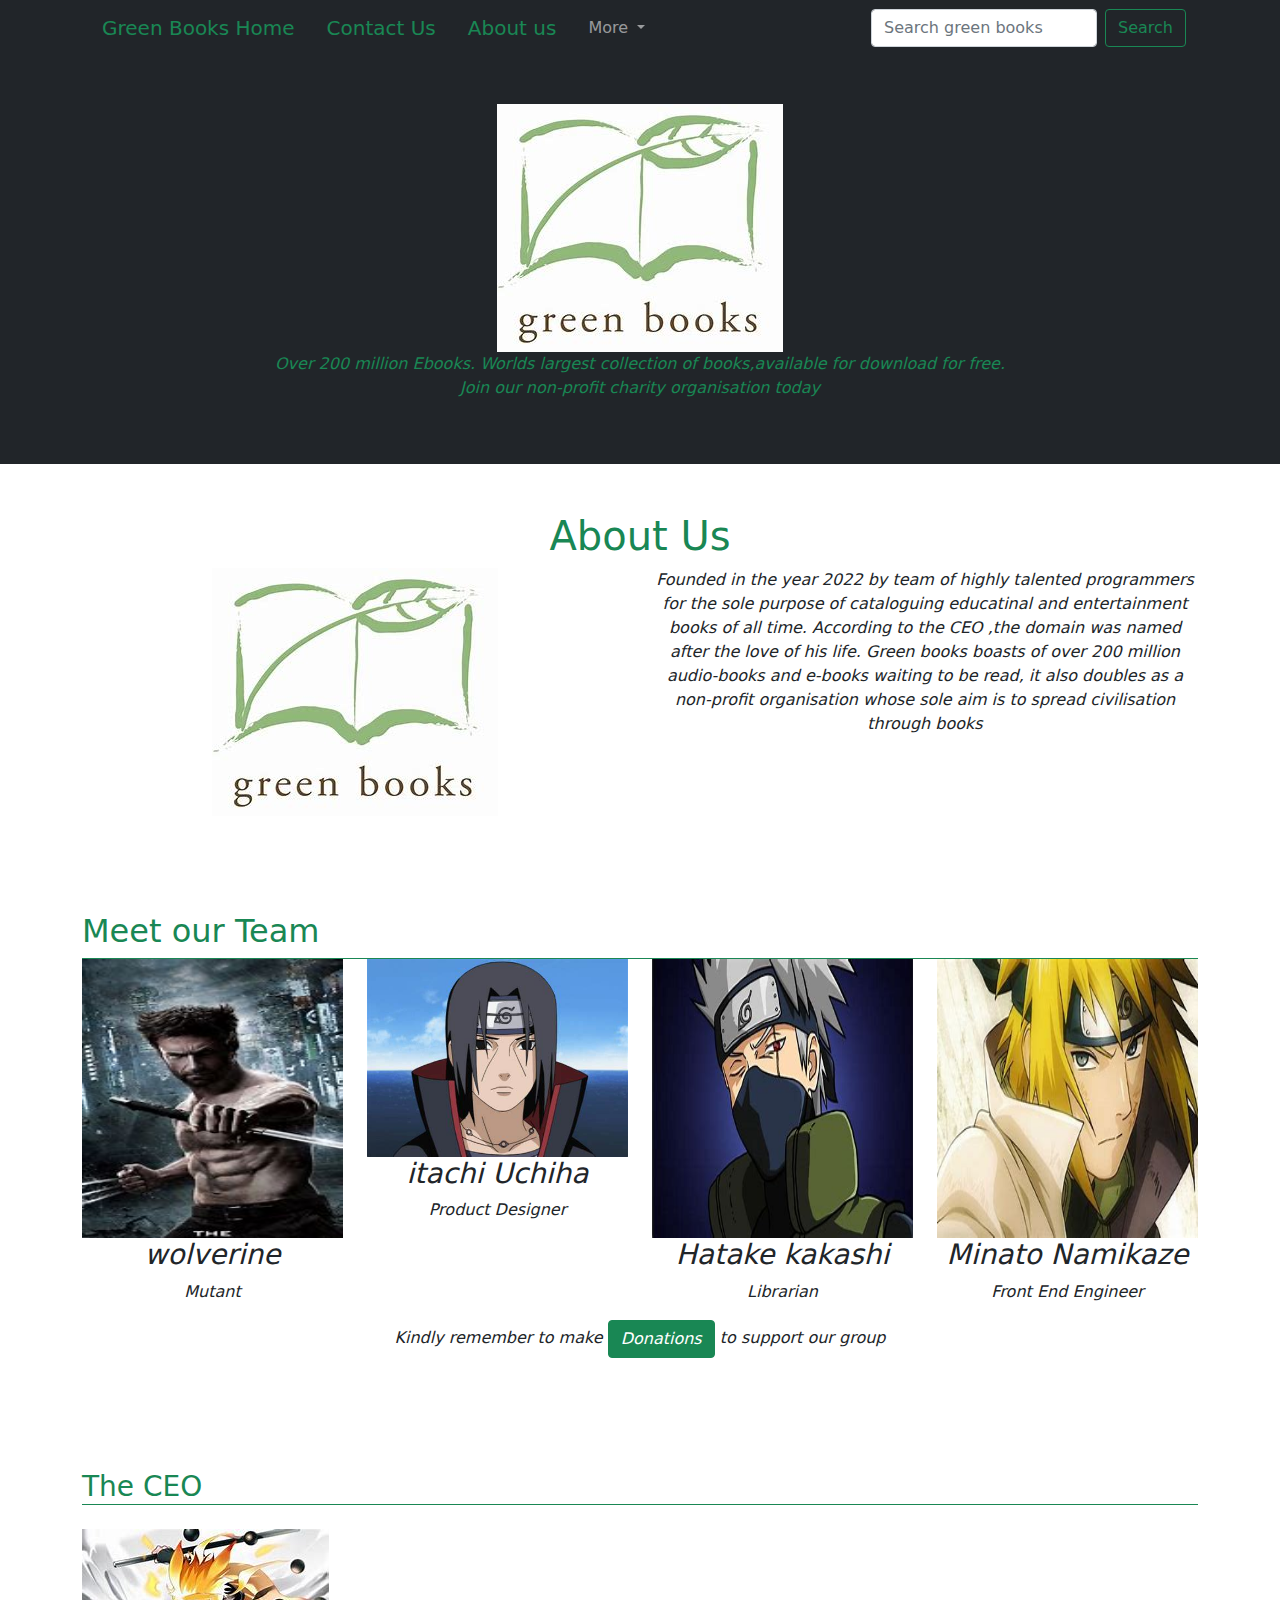
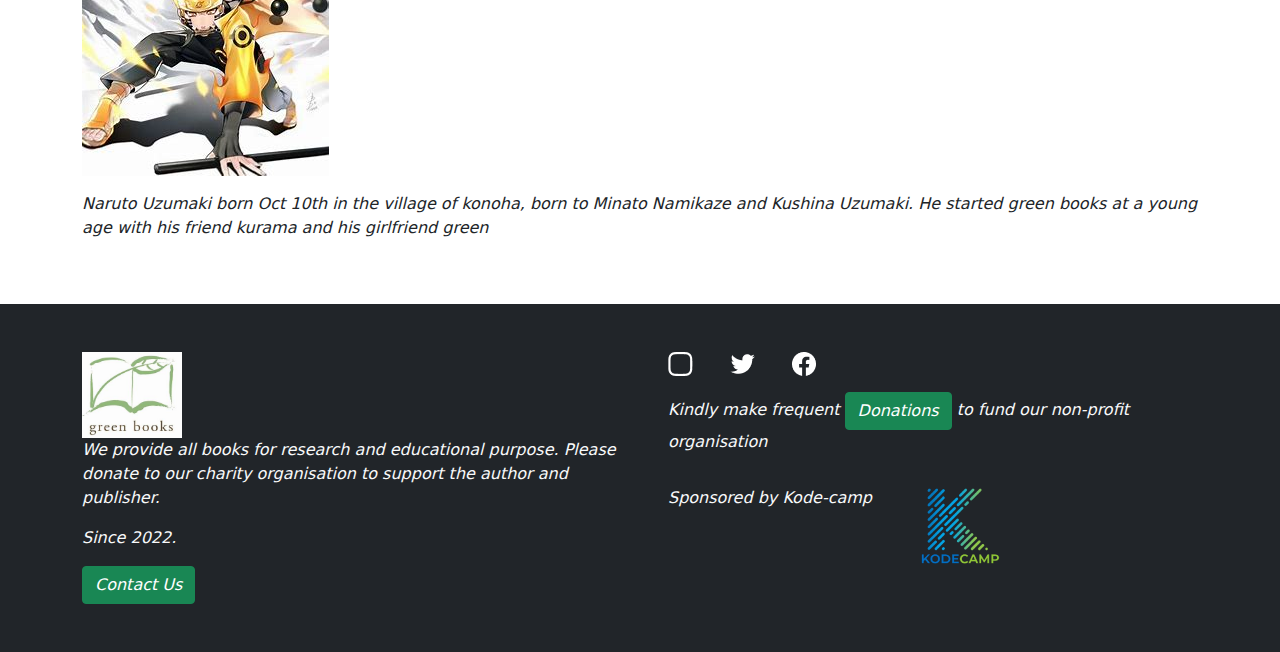
==== commit 6da75c55: "final changes" ====
--- a/about.html
+++ b/about.html
@@ -14,14 +14,14 @@
            <div class="nav-section">
                <nav class="navbar navbar-expand-lg ">
                    <div class="container-fluid">
-                     <a class="navbar-brand text-success px-2" href="index.html">Green Books Home</a>
-                     <a class="navbar-brand text-success px-2" href="contact.html">Contact Us</a>
-                     <a class="navbar-brand text-success px-2" href="about.html">About Us</a>
                      <button class="navbar-toggler" type="button" data-bs-toggle="collapse" data-bs-target="#navbarSupportedContent" aria-controls="navbarSupportedContent" aria-expanded="false" aria-label="Toggle navigation">
                        <span class="navbar-toggler-icon"></span>
                      </button>
                      <div class="collapse navbar-collapse" id="navbarSupportedContent">
-                       <ul class="navbar-nav ms-auto mb-2 mb-lg-0">
+                       <ul class="navbar-nav me-auto mb-2 mb-lg-0">
+                        <a class="navbar-brand text-success px-2" href="index.html">Green Books Home</a>
+                        <a class="navbar-brand text-success px-2" href="contact.html">Contact Us</a>
+                        <a class="navbar-brand text-success px-2" href="about.html">About us</a>
                          
                         
                          <li class="nav-item dropdown">
